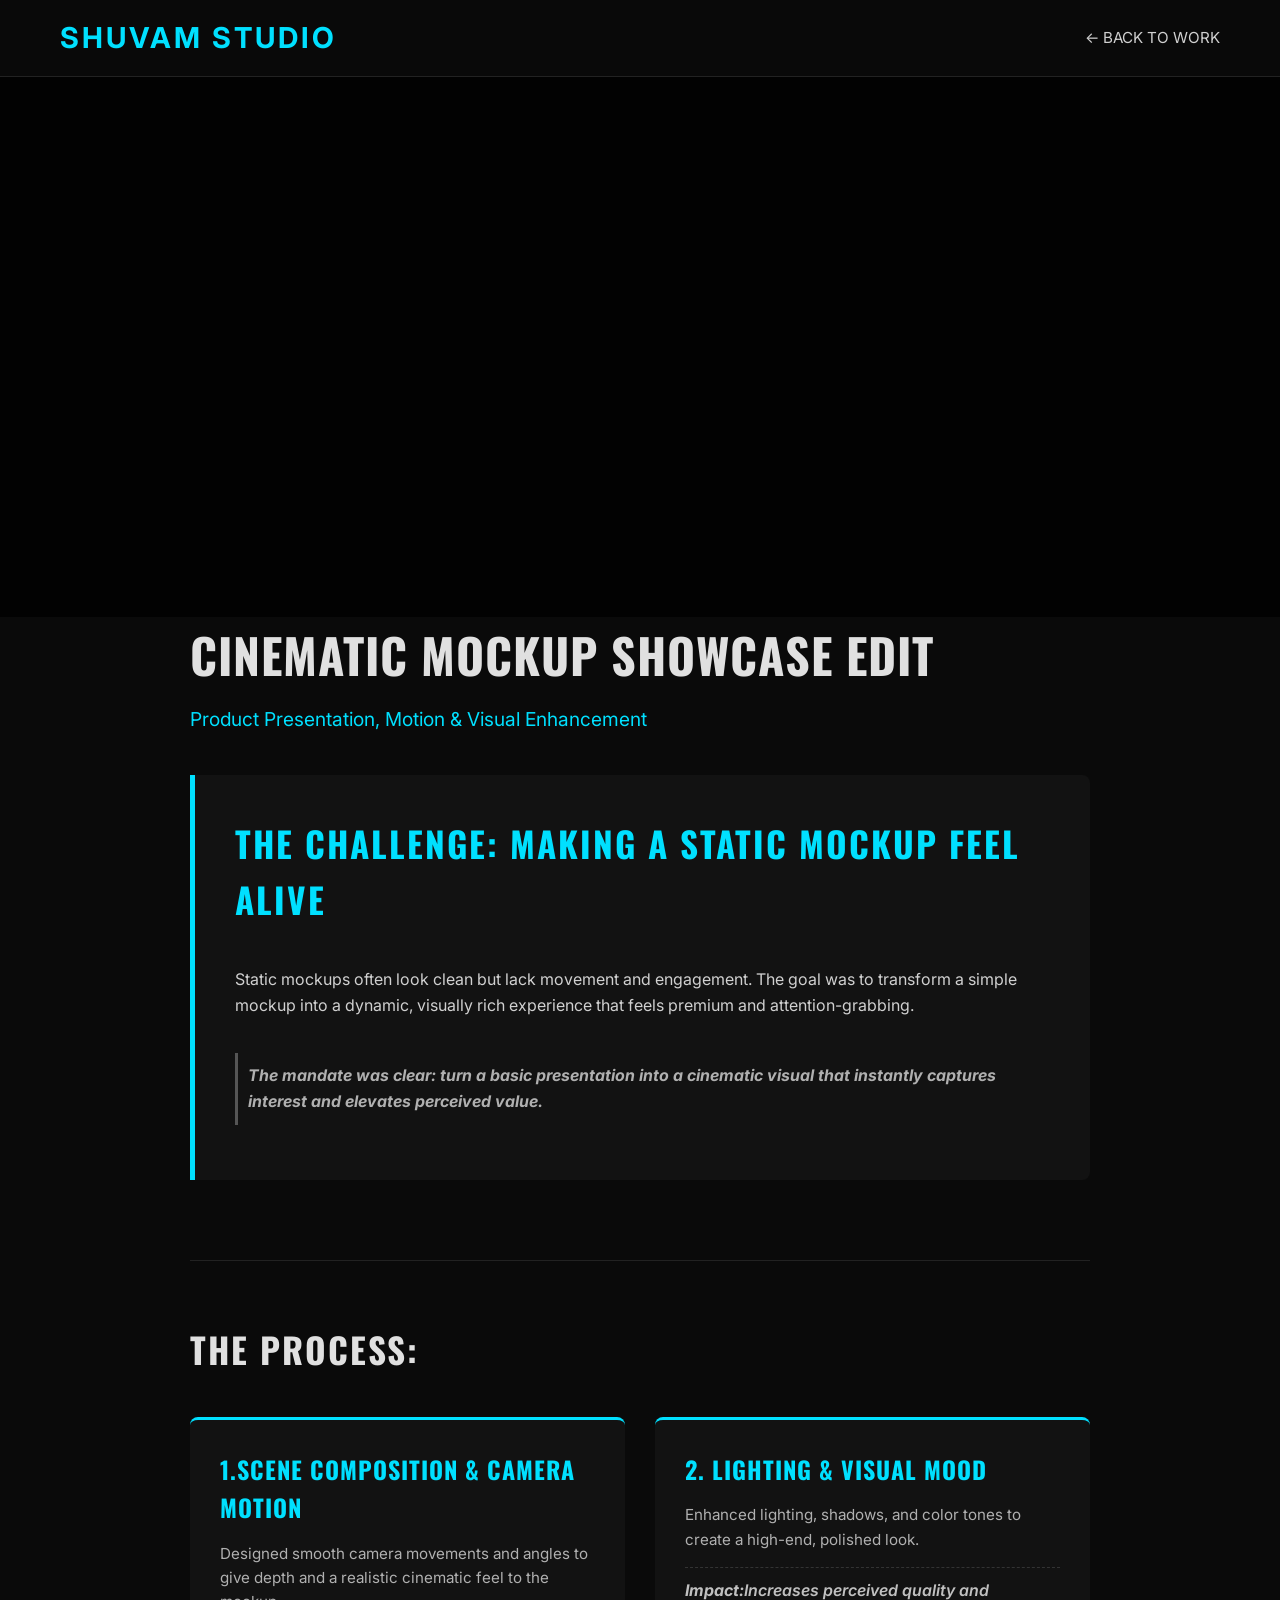
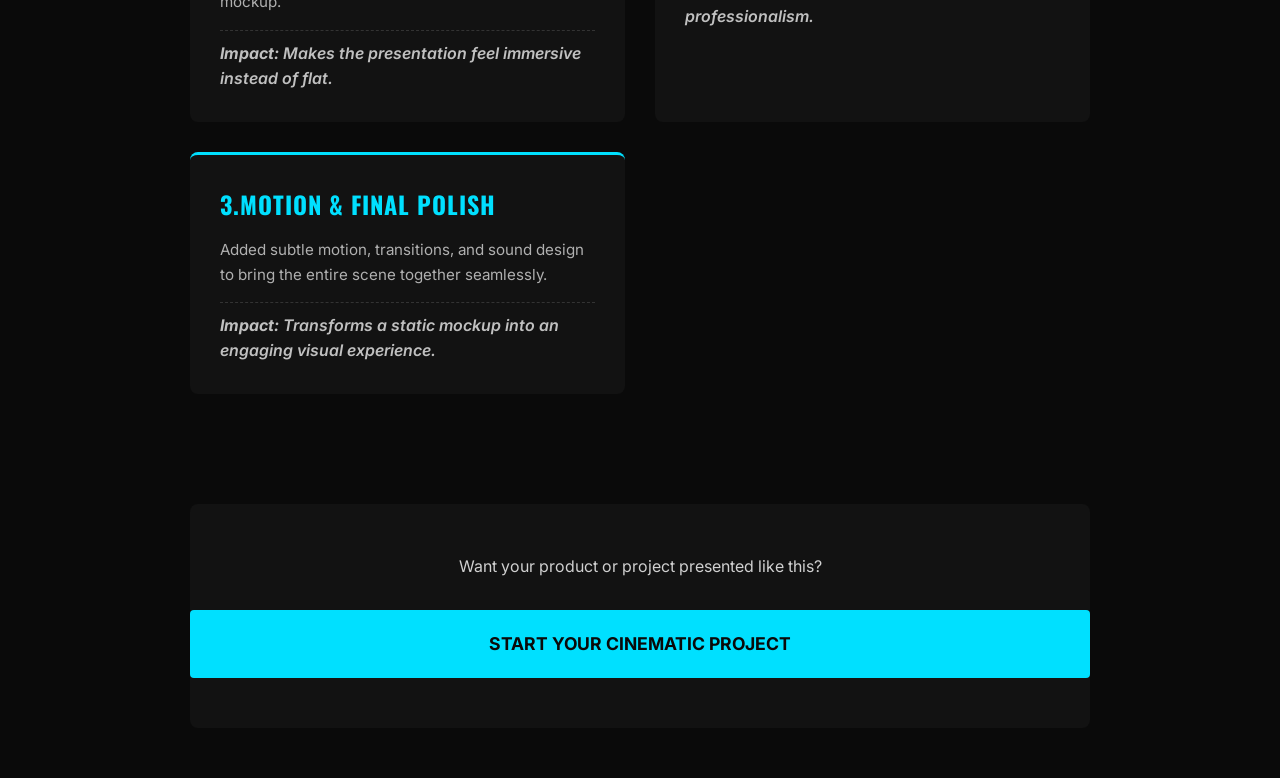
==== project-detail 2.html @ 9d12fa6e "Portfolio" ====
<!DOCTYPE html>
<html lang="en">
<head>
    <meta charset="UTF-8">
    <meta name="viewport" content="width=device-width, initial-scale=1.0">
    <title>Case Study: Luxury Automotive Brand - Visual Engineering</title>
    <link rel="stylesheet" href="style.css">
    <link href="https://fonts.googleapis.com/css2?family=Oswald:wght@300;500;700&family=Inter:wght@300;400;600&display=swap" rel="stylesheet"> 

</head>
<body>

    <!-- Re-using the header structure for consistency -->
    <header class="header">
        <div class="container nav-content">
            <div class="logo">SHUVAM STUDIO</div>
            <nav>
                <a href="index.html">← Back to Work</a>
            </nav>
        </div>
    </header>

    <main class="case-study-page">
        <section class="hero-section project-hero-section">
            <div class="hero-video-bg">
                <video id="project-video" autoplay loop playsinline>
                    <source src="video/Zx Project Showcase1.mp4" type="video/mp4">
                </video>
                <div class="video-controls-panel">
                    <button class="video-control-btn" id="mute-btn" title="Mute/Unmute" aria-label="Mute or unmute audio">
                        <span class="control-icon">🔊</span>
                    </button>
                    <button id="fullscreen-btn" class="video-control-btn" aria-label="Toggle fullscreen mode" type="button" title="Toggle Fullscreen">
                        <span class="control-icon">⛶</span>
                    </button>
                </div>
            </div>
        </section>
        <div class="container">
        
        <article class="case-study-content">
            <div class="text-block">
                <h1 class="project-title">Cinematic Mockup Showcase Edit</h1>
                <p class="project-summary">Product Presentation, Motion & Visual Enhancement</p>
            </div>

            <!-- THE CHALLENGE (The Problem) -->
            <section class="challenge-section">
                <h2 class="section-title">THE CHALLENGE: Making a Static Mockup Feel Alive</h2>
                <div class="content-box"  data-aos="zoom-in" data-aos-delay="200">
                    <p>Static mockups often look clean but lack movement and engagement. The goal was to transform a simple mockup into a dynamic, visually rich experience that feels premium and attention-grabbing.</p>
                    <p class="highlight-text"><strong>The mandate was clear: turn a basic presentation into a cinematic visual that instantly captures interest and elevates perceived value.</strong></p>
                </div>
            </section>

            <!-- THE PROCESS (The Solution/Expertise) -->
            <section class="process-section" data-aos="zoom-in" data-aos-delay="320"> 
                <h2 class="section-title">THE PROCESS:</h2>
                <div class="process-grid">
                    
                    <!-- Process Step 1: -->
                    <div class="process-step" ata-aos="zoom-in" data-aos-delay="100">
                        <h3 class="step-title">1.Scene Composition & Camera Motion</h3>
                        <p class="technical-detail">Designed smooth camera movements and angles to give depth and a realistic cinematic feel to the mockup.</p>
                        <p class="impact"><strong>Impact:</strong> Makes the presentation feel immersive instead of flat.</p>
                    </div>

                    <!-- Process Step 2: -->
                    <div class="process-step" data-aos="zoom-in" data-aos-delay="300">
                        <h3 class="step-title">2. Lighting & Visual Mood</h3>
                        <p class="technical-detail">Enhanced lighting, shadows, and color tones to create a high-end, polished look.</p>
                        <p class="impact"><strong>Impact:</strong>Increases perceived quality and professionalism.</p>
                    </div>

                    <!-- Process Step 3: -->
                    <div class="process-step" data-aos="zoom-in" data-aos-delay="500">
                        <h3 class="step-title">3.Motion & Final Polish</h3>
                        <p class="technical-detail">Added subtle motion, transitions, and sound design to bring the entire scene together seamlessly.</p>
                        <p class="impact"><strong>Impact:</strong> Transforms a static mockup into an engaging visual experience.</p>
                    </div>

                </div>
            </section>

            <div class="cta-final-section text-center">
                <p>Want your product or project presented like this?</p>
                <a href="index.html#contact" class="cta-primary-button large-cta-button">START YOUR CINEMATIC PROJECT</a>
            </div>
        </article>
        </div>
    </main>
    <script src="script.js"></script>
</body>
</html>
---- style.css ----
/* ========================================
    1. GLOBAL RESET & TYPOGRAPHY
======================================= */

:root {
    /* Cinematic Palette */
    --color-dark: #0A0A0A; 
    --color-medium-dark: #121212; 
    --color-accent: #00E0FF; /* Electric Cyan */
    --color-light: #E0E0E0;
    --color-secondary-bg: #181818;
    --color-text: #D0D0D0;
}

* {
    box-sizing: border-box;
    margin: 0;
    padding: 0;
}

body {
    font-family: 'Inter', sans-serif;
    background-color: var(--color-dark);
    color: var(--color-text);
    line-height: 1.6;
    overflow-x: hidden; /* Prevents horizontal scroll issues */
}

body.page-transition-out {
    animation: pageTransitionOut 0.8s cubic-bezier(0.4, 0, 0.2, 1) forwards;
}

body.page-transition-in {
    animation: pageTransitionIn 0.8s cubic-bezier(0.4, 0, 0.2, 1) forwards;
}

@keyframes pageTransitionOut {
    0% {
        opacity: 1;
        transform: scale(1) translateY(0);
    }
    100% {
        opacity: 0;
        transform: scale(0.96) translateY(20px);
    }
}

@keyframes pageTransitionIn {
    0% {
        opacity: 0;
        transform: scale(0.96) translateY(20px);
    }
    100% {
        opacity: 1;
        transform: scale(1) translateY(0);
    }
}

h1, h2, h3 {
    font-family: 'Oswald', sans-serif;
    letter-spacing: 1px;
    text-transform: uppercase;
}

.container {
    max-width: 1200px;
    margin: 0 auto;
    padding: 0 20px;
}

/* Utility Classes */
.text-center {
    text-align: center;
}
.section-title {
    font-size: 2.2rem;
    margin-bottom: 40px;
    color: var(--color-light);
    text-transform: uppercase;
    letter-spacing: 2px;
}

.portfolio-section .section-title {
    margin-left: 40px;
}

/* ========================================
    2. HEADER & NAVIGATION (Sticky)
======================================= */

.header {
    background-color: rgba(10, 10, 10, 0.95);
    position: sticky;
    top: 0;
    z-index: 1000;
    padding: 15px 0;
    border-bottom: 1px solid #222;
}

.nav-content {
    display: flex;
    justify-content: space-between;
    align-items: center;
}

.logo {
    font-size: 1.8rem;
    font-weight: 700;
    letter-spacing: 3px;
    color: var(--color-accent);
}

nav a {
    color: var(--color-text);
    text-decoration: none;
    margin-left: 25px;
    transition: color 0.4s cubic-bezier(0.25, 0.46, 0.45, 0.94);
    font-size: 0.95rem;
    text-transform: uppercase;
}

nav a:hover {
    color: var(--color-accent);
}

.cta-nav-button {
    padding: 8px 15px;
    background-color: var(--color-accent);
    color: var(--color-dark);
    border-radius: 4px;
    text-decoration: none !important;
    font-weight: 700;
    transition: transform 0.4s cubic-bezier(0.34, 1.56, 0.64, 1), box-shadow 0.4s cubic-bezier(0.25, 0.46, 0.45, 0.94);
    position: relative;
    will-change: transform, box-shadow;
}

.cta-nav-button:hover {
    transform: scale(1.05) translateY(-1px);
    box-shadow: 0 6px 20px rgba(0, 224, 255, 0.35), inset 0 -1px 0 rgba(255, 255, 255, 0.1);
}

.cta-nav-button:active {
    transform: scale(0.98);
    box-shadow: 0 2px 5px rgba(0, 224, 255, 0.2);
}


/* ========================================
    3. BUTTONS & CTA STYLING
======================================= */

.cta-primary-button, .cta-secondary-button {
    display: inline-block;
    padding: 14px 30px;
    text-decoration: none;
    text-transform: uppercase;
    font-weight: 700;
    border-radius: 4px;
    transition: background-color 0.4s cubic-bezier(0.25, 0.46, 0.45, 0.94), transform 0.4s cubic-bezier(0.34, 1.56, 0.64, 1), box-shadow 0.4s cubic-bezier(0.25, 0.46, 0.45, 0.94), color 0.4s cubic-bezier(0.25, 0.46, 0.45, 0.94);
    text-align: center;
    position: relative;
    will-change: transform, box-shadow, background-color;
}

.cta-primary-button {
    background-color: var(--color-accent);
    color: var(--color-dark);
    border: none;
    cursor: pointer;
}

.cta-primary-button:hover {
    transform: scale(1.05) translateY(-3px);
    box-shadow: 0 12px 28px rgba(0, 224, 255, 0.35), 0 6px 14px rgba(0, 224, 255, 0.25);
    background-color: #d8b36a;
}

.cta-primary-button:active {
    transform: scale(0.98) translateY(-1px);
    box-shadow: 0 4px 8px rgba(0, 224, 255, 0.2);
}

.cta-secondary-button {
    background: none;
    color: var(--color-accent);
    padding: 0;
    margin-top: 10px;
    display: block; /* makes it full width under the card */
}

.cta-secondary-button:hover {
    color: var(--color-light);
    text-decoration: underline;
    transform: scale(1.05) translateX(4px);
}

.cta-secondary-button:active {
    transform: scale(0.98) translateX(2px);
}

/* ========================================
    4. HOME PAGE SPECIFIC STYLING (index.html)
======================================= */

/* HERO SECTION */
.hero-section {
    position: relative;
    height: 80vh; /* Viewport Height */
    display: flex;
    align-items: center;
    justify-content: center;
    text-align: center;
    overflow: hidden;
}

.project-hero-section {
    height: 60vh;
}

.hero-video-bg {
    position: absolute;
    top: 0;
    left: 0;
    width: 100%;
    height: 100%;
    background-color: #000; /* Fallback color */
    /* In a real project, this would be a video element: */
    /* background: url('path/to/video-loop-placeholder.mp4') center center no-repeat; background-size: cover; */
    opacity: 0.7; /* Dim the background for text readability */
    z-index: 1;
}

.hero-video-bg video {
    width: 100%;
    height: 100%;
    object-fit: cover;
    display: block;
}

/* ========================================
   VIDEO CONTROLS ANIMATION PANEL (Enhanced)
======================================= */

.video-controls-panel {
    position: absolute;
    top: 20px;
    right: 20px;
    display: flex;
    gap: 12px;
    opacity: 0;
    visibility: hidden;
    transition: opacity 0.4s cubic-bezier(0.25, 0.46, 0.45, 0.94), 
                visibility 0.4s cubic-bezier(0.25, 0.46, 0.45, 0.94);
    z-index: 10;
}

/* Show controls on video container hover */
.hero-video-bg:hover .video-controls-panel {
    opacity: 1;
    visibility: visible;
}

.video-control-btn {
    background: rgba(0, 224, 255, 0.7);
    border: none;
    border-radius: 50%;
    width: 45px;
    height: 45px;
    min-width: 45px;
    min-height: 45px;
    display: flex;
    align-items: center;
    justify-content: center;
    cursor: pointer;
    font-size: 1.2rem;
    transition: all 0.3s cubic-bezier(0.34, 1.56, 0.64, 1);
    box-shadow: 0 4px 15px rgba(0, 224, 255, 0.3);
    will-change: transform, background, box-shadow;
    padding: 0;
    position: relative;
    z-index: 101;
}

/* Hover state - increases prominence */
.video-control-btn:hover {
    transform: scale(1.15);
    background: rgba(0, 224, 255, 0.95);
    box-shadow: 0 8px 25px rgba(0, 224, 255, 0.5);
}

/* Active state - click feedback */
.video-control-btn:active {
    transform: scale(0.92);
    box-shadow: 0 2px 8px rgba(0, 224, 255, 0.25);
}

/* Icon styling */
.control-icon {
    display: block;
    line-height: 1;
    transition: transform 0.2s cubic-bezier(0.34, 1.56, 0.64, 1);
    opacity: 1;
    z-index: 102;
}

/* Icon animation on mute state change */
.video-control-btn.mute-state-change .control-icon {
    animation: iconPulse 0.4s cubic-bezier(0.34, 1.56, 0.64, 1);
}

@keyframes iconPulse {
    0% {
        transform: scale(1) rotate(0deg);
    }
    50% {
        transform: scale(1.2) rotate(-5deg);
    }
    100% {
        transform: scale(1) rotate(0deg);
    }
}

/* Fullscreen button state changes */
.video-control-btn.fullscreen-active .control-icon {
    animation: expandIcon 0.3s cubic-bezier(0.34, 1.56, 0.64, 1);
}

@keyframes expandIcon {
    0% {
        transform: scale(1) rotate(0deg);
    }
    50% {
        transform: scale(1.15) rotate(5deg);
    }
    100% {
        transform: scale(1) rotate(0deg);
    }
}

.hero-content {
    position: relative;
    z-index: 2;
    padding: 40px 0;
}

.headline {
    font-size: clamp(2.5rem, 6vw, 5rem); /* Responsive headline size */
    margin-bottom: 15px;
    color: var(--color-light);
    text-transform: uppercase;
}

.subheading {
    font-size: 1.4rem;
    max-width: 700px;
    margin: 0 auto 30px;
    color: #a0a0a0;
}

/* PORTFOLIO GRID */
.portfolio-section {
    padding: 80px 0;
    background-color: var(--color-medium-dark);
    position: relative;
    overflow: hidden;
}

.portfolio-section::before {
    content: '';
    position: absolute;
    top: -50%;
    left: -50%;
    width: 200%;
    height: 200%;
    background: conic-gradient(
        from 0deg,
        rgba(0, 224, 255, 0.3) 0deg,
        rgba(0, 224, 255, 0.15) 45deg,
        rgba(0, 224, 255, 0) 90deg,
        rgba(0, 224, 255, 0) 270deg,
        rgba(0, 224, 255, 0.15) 315deg,
        rgba(0, 224, 255, 0.3) 360deg
    );
    animation: orbitingGlow 8s linear infinite;
    pointer-events: none;
    z-index: 0;
}

.portfolio-section > * {
    position: relative;
    z-index: 1;
}

@keyframes orbitingGlow {
    from {
        transform: rotate(0deg);
    }
    to {
        transform: rotate(360deg);
    }
}
.portfolio-grid {
    display: grid;
    grid-template-columns: repeat(3, 1fr);
    gap: 40px;
    margin-top: 40px;
    padding-left: 60px;
    padding-right: 60px;
    width: 100%;
}

.project-card {
    background: #121212;
    border-radius: 8px;
    overflow: hidden;
    box-shadow: 0 10px 30px rgba(0, 0, 0, 0.5);
    transition: all 0.4s cubic-bezier(0.25, 0.46, 0.45, 0.94);
    will-change: transform, box-shadow;
    cursor: pointer;
    position: relative;
}

.project-card:hover {
    transform: translateY(-12px);
    box-shadow: 0 25px 50px rgba(0, 224, 255, 0.2), 0 15px 35px rgba(0, 0, 0, 0.8);
}

.project-card.card-exit {
    animation: cardExit 0.7s cubic-bezier(0.4, 0, 0.6, 1) forwards;
}

@keyframes cardExit {
    0% {
        opacity: 1;
        transform: scale(1) translateY(0);
    }
    100% {
        opacity: 0;
        transform: scale(0.85) translateY(-40px);
    }
}

.card-content-wrapper {
    display: block; 
    overflow: hidden; /* Hides any parts that might try to escape the card */
    transition: all 0.3s cubic-bezier(0.25, 0.8, 0.25, 1);
    will-change: transform, box-shadow;
}

.project-card:hover .card-content-wrapper {
    /* The wrapper now performs the lift */
    transform: translateY(-10px) scale(1.01); 
    box-shadow: 0 25px 50px rgba(0, 0, 0, 0.8);
    border-bottom: 2px solid var(--color-accent);
}

.card-content-wrapper img {
    display: block;
}

.project-card img {
    width: 100%;
    height: 200px; /* Fixed height for grid consistency */
    object-fit: cover;
    display: block;
}

.card-info {
    padding: 25px;
}

.card-info h3 {
    margin-bottom: 8px;
    color: var(--color-accent);
    font-size: 1.4rem;
}

.card-info .description {
    font-size: 0.95rem;
    color: #b0b0b0;
    margin-bottom: 20px;
}

/* ABOUT ME / PHILOSOPHY */
.philosophy-section {
    padding: 100px 0;
    background-color: var(--color-dark);
    border-top: 1px solid #222;
    border-bottom: 1px solid #222;
}

.about-grid {
    display: grid;
    grid-template-columns: 2fr 1fr; /* Text takes 2/3, Image takes 1/3 */
    gap: 60px;
    align-items: center;
}

.bio-image-column img {
    width: 100%;
    height: auto;
    border-radius: 8px;
    object-fit: cover;
    box-shadow: 0 20px 50px rgba(0, 0, 0, 0.5);
}

.bio-text-column h2 {
    font-size: 2.2rem;
    margin-bottom: 30px;
}

.bio-text-column h3 {
    margin-top: 30px;
    color: var(--color-accent);
    font-size: 1.4rem;
}

.bio-text-column p {
    margin-bottom: 20px;
    font-size: 1rem;
}

/* CONTACT FORM */
.contact-section {
    padding: 80px 0 50px;
}

.sub-headline {
    font-size: 1.2rem;
    color: #a0a0a0;
    margin-bottom: 40px;
    max-width: 600px;
}

.contact-form {
    max-width: 600px;
    margin: 0 auto;
    padding: 40px;
    background-color: var(--color-medium-dark);
    border-radius: 10px;
    box-shadow: 0 20px 50px rgba(0, 0, 0, 0.6);
    position: relative;
}

/* ========================================
   MAINTENANCE MODE STYLING
======================================= */

.contact-form-disabled {
    border: 3px solid #FFA500;
    background-color: rgba(18, 18, 18, 0.7);
}

.maintenance-overlay {
    position: absolute;
    top: 0;
    left: 0;
    right: 0;
    bottom: 0;
    background: linear-gradient(135deg, rgba(255, 165, 0, 0.15) 0%, rgba(255, 140, 0, 0.1) 100%);
    border-radius: 10px;
    display: flex;
    align-items: center;
    justify-content: center;
    z-index: 100;
    backdrop-filter: blur(2px);
}

.maintenance-notice {
    text-align: center;
    background: rgba(26, 26, 26, 0.95);
    padding: 40px 30px;
    border-radius: 8px;
    border: 2px solid #FFA500;
    max-width: 450px;
    box-shadow: 0 10px 40px rgba(255, 165, 0, 0.2);
}

.maintenance-icon {
    font-size: 3.5rem;
    margin-bottom: 15px;
    display: block;
    animation: pulse-icon 2s ease-in-out infinite;
}

@keyframes pulse-icon {
    0%, 100% {
        transform: scale(1);
        opacity: 1;
    }
    50% {
        transform: scale(1.1);
        opacity: 0.8;
    }
}

@keyframes pulse-notice {
    0% {
        box-shadow: 0 0 0 0 rgba(255, 165, 0, 0.4);
    }
    50% {
        box-shadow: 0 0 0 15px rgba(255, 165, 0, 0);
    }
    100% {
        box-shadow: 0 0 0 0 rgba(255, 165, 0, 0);
    }
}

.maintenance-title {
    font-size: 1.5rem;
    color: #FFA500;
    margin-bottom: 12px;
    text-transform: uppercase;
    letter-spacing: 1px;
}

.maintenance-message {
    font-size: 0.95rem;
    color: #D0D0D0;
    margin-bottom: 20px;
    line-height: 1.5;
}

.maintenance-contact {
    background-color: rgba(255, 165, 0, 0.1);
    padding: 15px;
    border-left: 3px solid #FFA500;
    border-radius: 4px;
    margin-bottom: 15px;
    font-size: 0.95rem;
    color: #D0D0D0;
}

.maintenance-contact a {
    color: #FFA500;
    text-decoration: none;
    font-weight: 600;
    transition: color 0.3s ease;
}

.maintenance-contact a:hover {
    color: #FFD700;
    text-decoration: underline;
}

.maintenance-response {
    font-size: 0.85rem;
    color: #888;
    margin-top: 12px;
    font-style: italic;
}

/* ========================================
   DISABLED FORM STYLING
======================================= */

.contact-form-disabled .form-group input[type="text"],
.contact-form-disabled .form-group input[type="email"],
.contact-form-disabled .form-group textarea {
    opacity: 0.5;
    cursor: not-allowed;
    background-color: #141414;
}

.contact-form-disabled .form-group input:disabled,
.contact-form-disabled .form-group textarea:disabled {
    opacity: 0.5;
    cursor: not-allowed;
}

.contact-form-disabled .cta-primary-button {
    opacity: 0.5;
    cursor: not-allowed;
    background-color: #444;
}

.contact-form-disabled .cta-primary-button:hover {
    background-color: #444;
    transform: none;
}

/* ========================================
   STANDARD FORM STYLING
======================================= */

.form-group {
    margin-bottom: 20px;
}

.form-group label {
    display: block;
    margin-bottom: 8px;
    font-weight: 600;
    color: var(--color-light);
}

.form-group input[type="text"],
.form-group input[type="email"],
.form-group textarea {
    width: 100%;
    padding: 12px;
    border: 1px solid #333;
    background-color: #1e1e1e;
    color: var(--color-light);
    font-size: 1rem;
    transition: border-color 0.3s;
}

.form-group textarea:focus,
.form-group input:focus {
    border-color: var(--color-accent);
    outline: none;
}

.disclaimer {
    font-size: 0.85rem;
    color: #888;
    margin-top: 15px;
}

/* ========================================
    5. CASE STUDY PAGE SPECIFIC STYLING (project-detail.html)
======================================= */

.case-study-page {
    padding-bottom: 50px;
}

.project-hero-visual {
    margin-bottom: 60px;
}

.project-hero-visual img {
    width: 100%;
    height: auto;
    display: block;
    max-height: 600px;
    object-fit: cover;
}

.case-study-content {
    max-width: 900px;
    margin: 0 auto;
}

.project-title {
    font-size: 3rem;
    margin-bottom: 10px;
    color: var(--color-light);
}

.project-summary {
    font-size: 1.2rem;
    color: var(--color-accent);
    margin-bottom: 40px;
}

/* Challenge Section */
.challenge-section {
    margin-bottom: 80px;
    padding: 40px;
    border-left: 5px solid var(--color-accent);
    background-color: var(--color-medium-dark);
    border-radius: 0 8px 8px 0;
}

.challenge-section h2 {
    margin-top: 0;
    color: var(--color-accent);
}

.content-box p {
    margin-bottom: 15px;
}
.highlight-text {
    font-style: italic;
    padding: 10px;
    border-left: 3px solid #555;
    display: inline-block;
    margin-top: 20px;
    color: #b0b0b0;
}

/* Process Section */
.process-section {
    padding: 60px 0;
    border-top: 1px solid #222;
}

.process-grid {
    display: grid;
    grid-template-columns: repeat(auto-fit, minmax(300px, 1fr));
    gap: 30px;
}

.process-step {
    background: var(--color-medium-dark);
    padding: 30px;
    border-radius: 8px;
    border-top: 3px solid var(--color-accent);
    transition: box-shadow 0.3s;
}
.process-step:hover {
    box-shadow: 0 8px 20px rgba(192, 144, 64, 0.15);
}

.step-title {
    color: var(--color-accent);
    font-size: 1.5rem;
    margin-bottom: 15px;
}

.technical-detail {
    font-size: 0.95rem;
    margin-bottom: 15px;
    color: #b0b0b0;
}

.impact {
    font-weight: 600;
    margin-top: 15px;
    padding-top: 10px;
    border-top: 1px dashed #333;
    font-style: italic;
    color: #c0c0c0;
}

/* Final CTA */
.cta-final-section {
    text-align: center;
    padding: 50px 0;
    background-color: #121212;
    margin-top: 50px;
    border-radius: 8px;
}

.large-cta-button {
    padding: 20px 50px;
    font-size: 1.1rem;
    margin-top: 30px;
    display: block;
}

/* ========================================
    6. FOOTER & RESPONSIVENESS (Media Queries)
======================================= */

footer {
    padding: 30px 0;
    text-align: center;
    font-size: 0.8rem;
    background-color: var(--color-medium-dark);
    border-top: 1px solid #222;
    color: #888;
}

/* Mobile Optimization (max-width: 768px - Single Column) */
@media (max-width: 768px) {
    
    /* General Layout Adjustments */
    .nav-content {
        flex-direction: column;
        text-align: center;
    }
    .logo {
        margin-bottom: 15px;
        display: block;
    }
    nav a {
        margin: 0 10px;
        display: inline-block;
        margin-bottom: 10px;
    }
    .cta-nav-button {
        display: block; /* Full width button on mobile */
        margin-top: 10px;
    }

    /* Hero Adjustments */
    .headline {
        font-size: 2.5rem; 
    }
    .subheading {
        font-size: 1.1rem;
    }

    /* Portfolio Section - Mobile Adjustments */
    .portfolio-section .section-title {
        margin-left: 0;
        padding-left: 0;
    }

    /* About Section Stacks Vertically */
    .about-grid {
        grid-template-columns: 1fr; /* Both columns stack */
        gap: 40px;
    }
    .bio-text-column h2 {
        font-size: 1.8rem;
    }

    /* Project Cards - Mobile (1 column) */
    .portfolio-grid {
        grid-template-columns: 1fr;
        gap: 20px;
        padding-left: 0;
        padding-right: 0;
        margin-left: 0;
        margin-right: 0;
    }

    .project-card {
        width: 100%;
    }

    /* Forms */
    .contact-form {
        padding: 25px;
    }

    .cta-primary-button,
    .cta-secondary-button {
        /* Removes the default cursor to be replaced by the hover effect */
        cursor: pointer;
        border: 1px solid var(--color-accent);
    }
}

/* ========================================
    Tablet Optimization (768px to 1024px)
======================================= */

@media (min-width: 769px) and (max-width: 1024px) {
    /* Tablet - 2 columns */
    .portfolio-grid {
        grid-template-columns: repeat(2, 1fr);
        gap: 30px;
        padding-left: 40px;
        padding-right: 40px;
    }

    .project-card {
        width: 100%;
    }

    /* Portfolio Section - Tablet Adjustments */
    .portfolio-section .section-title {
        margin-left: 20px;
    }
}

/* ========================================
    Desktop Optimization (1025px and above)
======================================= */

@media (min-width: 1025px) {
    /* Desktop - 3 columns */
    .portfolio-grid {
        grid-template-columns: repeat(3, 1fr);
        gap: 40px;
        padding-left: 60px;
        padding-right: 60px;
    }

    .project-card {
        width: 100%;
    }

    /* Portfolio Section - Desktop Adjustments */
    .portfolio-section .section-title {
        margin-left: 40px;
    }
}
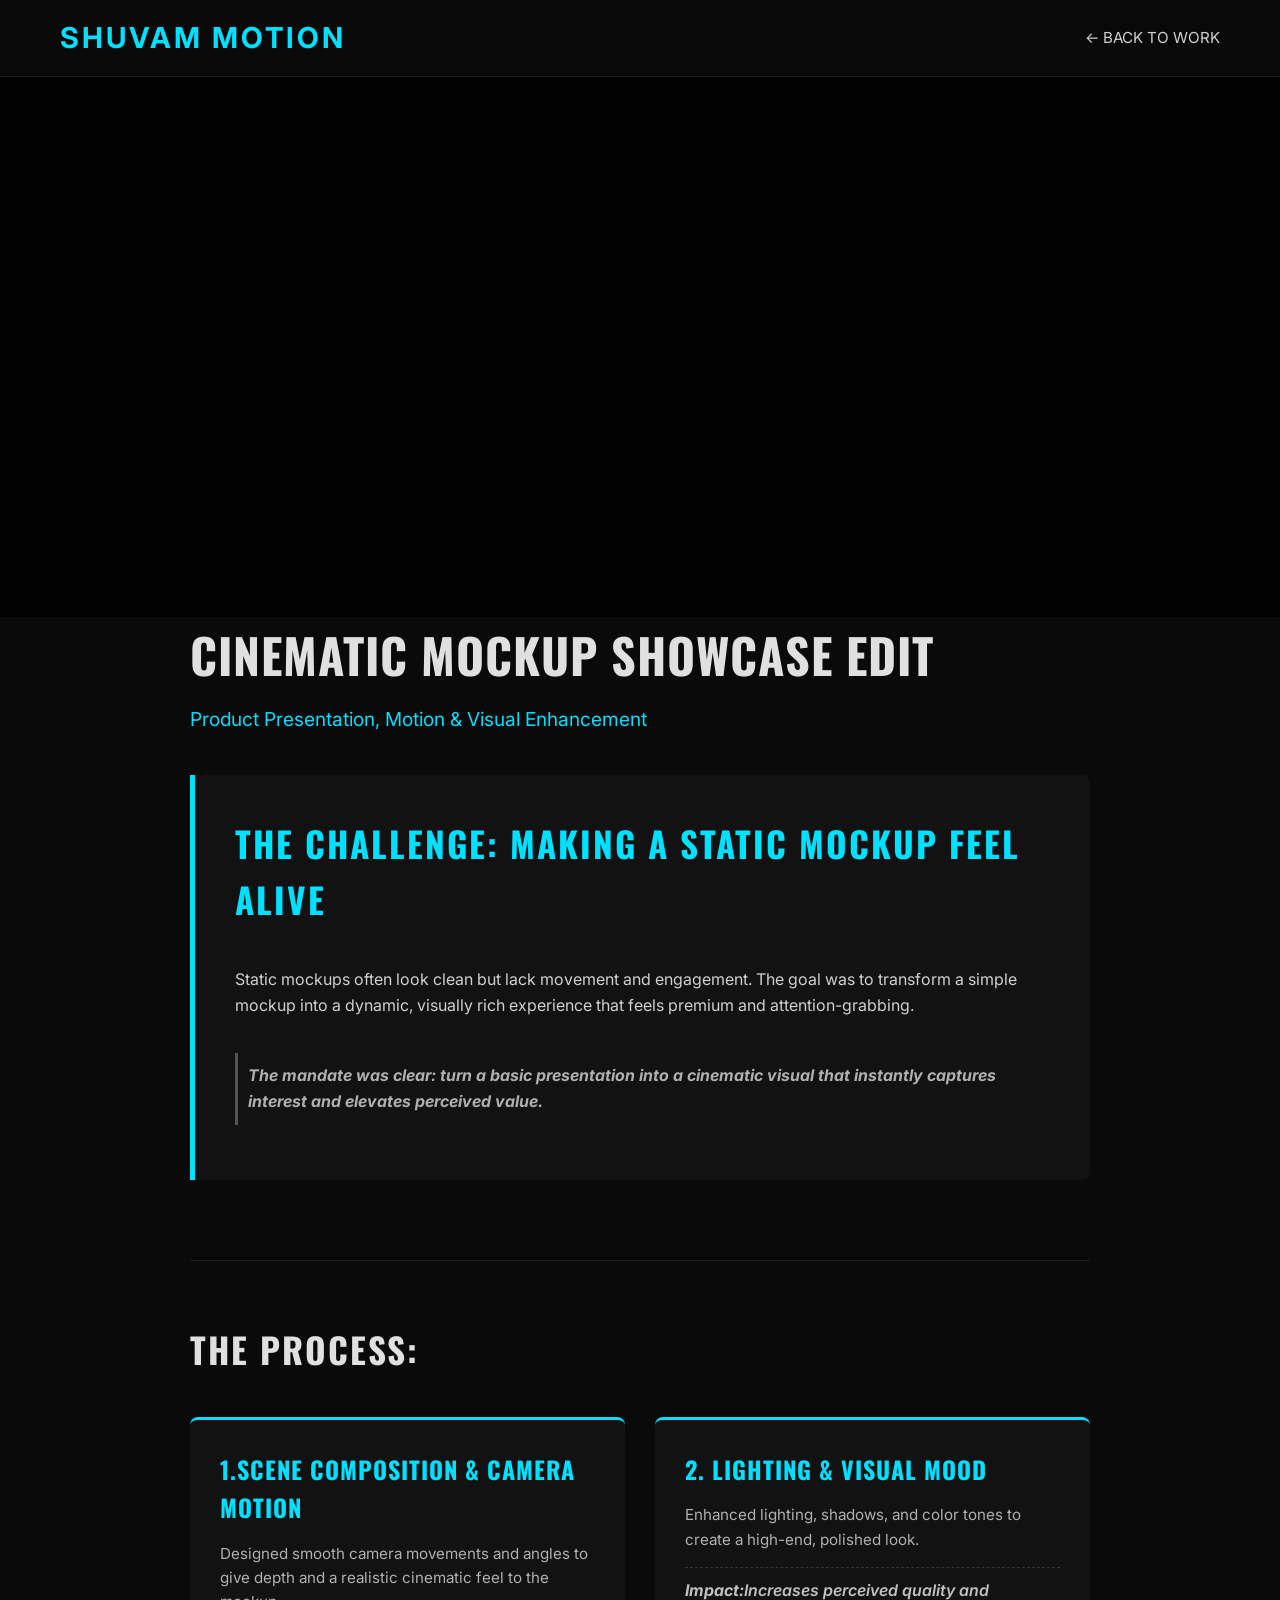
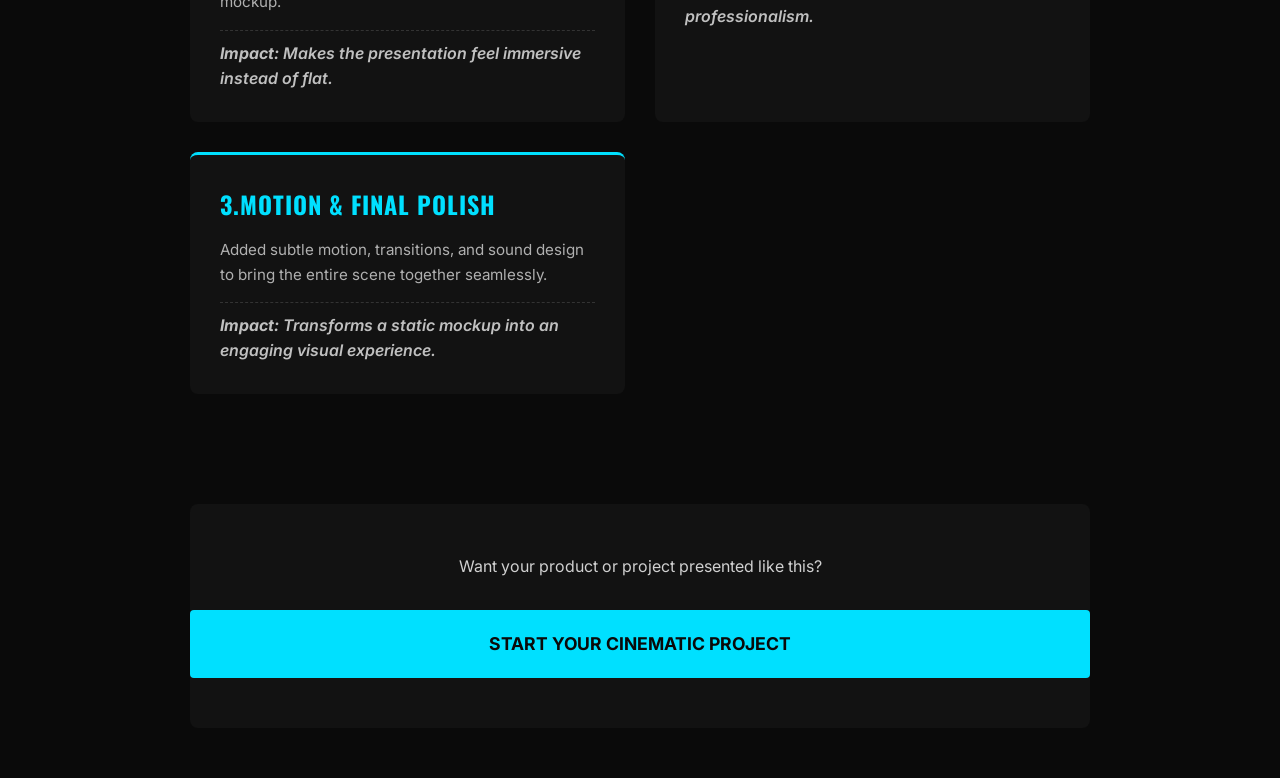
==== commit 46d3dec9: "Update project-detail 2.html" ====
--- a/project-detail 2.html
+++ b/project-detail 2.html
@@ -13,7 +13,7 @@
     <!-- Re-using the header structure for consistency -->
     <header class="header">
         <div class="container nav-content">
-            <div class="logo">SHUVAM STUDIO</div>
+            <div class="logo">SHUVAM MOTION</div>
             <nav>
                 <a href="index.html">← Back to Work</a>
             </nav>
